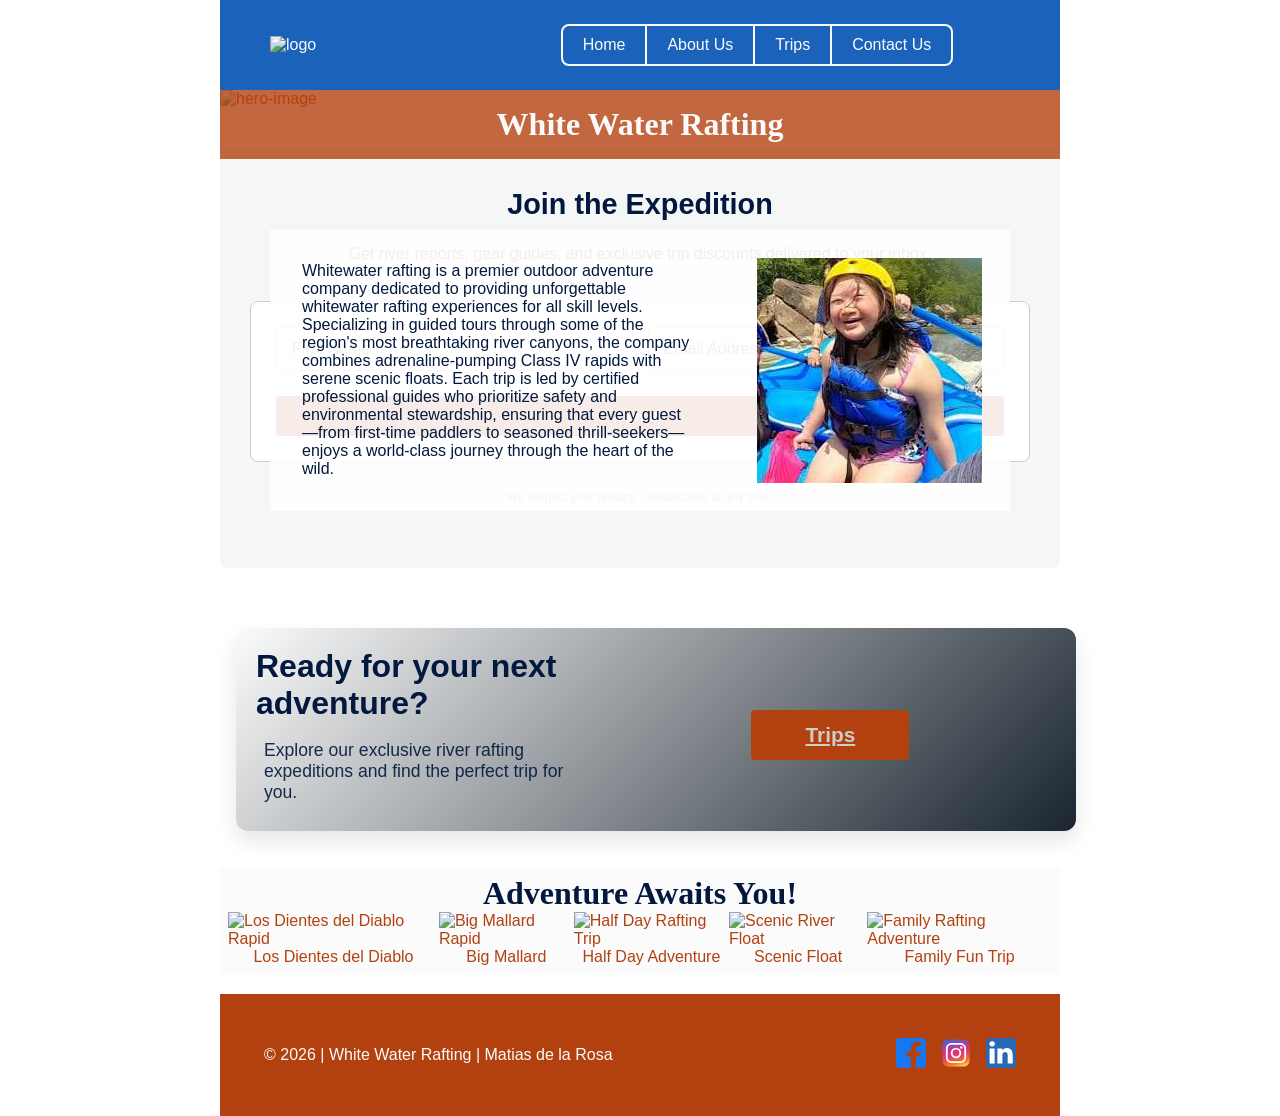
==== wwr/index.html @ 3df8933d "to trips section button" ====
<!DOCTYPE html>
<html lang="en">
<head>
    <meta charset="UTF-8">
    <meta name="viewport" content="width=device-width, initial-scale=1.0">
    <meta name="description" content="Whitewater rafting involves navigating a non-motorized watercraft down free flowing rivers">
    <meta name="author" content="Matias de la Rosa">
    <title>About Us White Water Rafting</title>
    <link rel="stylesheet" href="styles/rafting.css">
</head>
<body>
    <header>
        <div class="container">
            <img src="images/z-wwr-blue.jpg" alt="logo">
        <nav>
            <ul class="menu-link">
                <li class="boton" ><a class="nav-links" href="index.html">Home</a></li>
                <li class="boton" ><a class="nav-links" href="about.html">About Us</a></li>
                <li class="boton" ><a class="nav-links" href="trips.html">Trips</a></li>
                <li class="boton" ><a class="nav-links" href="contact.html">Contact Us</a></li>
            </ul>
        </nav>
        </div>
        
    </header>
    <main>
        <div class="hero">
            <img src="images/hero_transparency_1024.jpg" alt="hero-image">
            <h1>White Water Rafting</h1>
            <article>
                <img src="images/happy-person.jpg" alt="article_small">
                <p>Whitewater rafting is a premier outdoor adventure company dedicated to providing unforgettable whitewater rafting experiences for all skill levels. Specializing in guided tours through some of the region's most breathtaking river canyons, the company combines adrenaline-pumping Class IV rapids with serene scenic floats. Each trip is led by certified professional guides who prioritize safety and environmental stewardship, ensuring that every guest—from first-time paddlers to seasoned thrill-seekers—enjoys a world-class journey through the heart of the wild.
                </p>
            </article>
        </div>
        <section class="newsletter-section">
    <div class="newsletter-container">
        <div class="newsletter-content">
            <h3>Join the Expedition</h3>
            <p>Get river reports, gear guides, and exclusive trip discounts delivered to your inbox.</p>
        </div>
        
        <form class="newsletter-form">
            <div class="input-group">
                <input type="text" id="name" name="name" placeholder="First Name" required>
            </div>
            <div class="input-group">
                <input type="email" id="email" name="email" placeholder="Email Address" required>
            </div>
            <button type="submit" class="submit-btn">Sign Up</button>
        </form>
        
        <p class="privacy-note">We respect your privacy. Unsubscribe at any time.</p>
    </div>
   
</section>
 <section class="cta-section">
    <div class="cta-container">
        <div class="cta-text">
            <h2>Ready for your next adventure?</h2>
            <p>Explore our exclusive river rafting expeditions and find the perfect trip for you.</p>
        </div>
        <div class="button-container">
             <button class="contact-btn btn-trips">
               <a href="trips.html">Trips</a>
             </button>
        </div>
    </div>
</section>
        <section class="section-adventure">
            <h2>Adventure Awaits You!</h2>
            <div class="adventure">
                <figure>
                    <img src="images/adventure-section-1.jpg" alt="Los Dientes del Diablo Rapid">
                    <figcaption>Los Dientes del Diablo</figcaption>
                </figure>

                <figure>
                    <img src="images/adventure-section-2.jpg" alt="Big Mallard Rapid">
                    <figcaption>Big Mallard</figcaption>
                </figure>

                <figure>
                    <img src="images/adventure-section-3.jpg" alt="Half Day Rafting Trip">
                    <figcaption>Half Day Adventure</figcaption>
                </figure>

                <figure>
                    <img src="images/adventure-section-4.jpg" alt="Scenic River Float">
                    <figcaption>Scenic Float</figcaption>
                </figure>

                <figure>
                    <img src="images/adventure-section-5.jpg" alt="Family Rafting Adventure">
                    <figcaption>Family Fun Trip</figcaption>
                </figure>
            </div>
        </section>
    </main>
    <footer>
        <p>&copy; 2026 | White Water Rafting | Matias de la Rosa</p>
        <nav class="socialmedia">
            <a href="https://facebook.com">
                <img class="svg-social" src="images/facebook-square.svg" alt="facebook-logo">
            </a>
            <a href="https://instagram.com">
                <img class="svg-social" src="images/instagram-square.svg" alt="instagram-logo">
            </a>
            <a href="https://linkedin.com">
                <img class="svg-social" src="images/linkedin-square.svg" alt="linkedin-logo">
            </a>
        </nav>

    </footer>
    
</body>
</html>
---- wwr/styles/rafting.css ----
:root {
    --primary-color: #02183e;
    --secondary-color: #fbfbfb;
    --accent1-color: #b34110;
    --accent2-color: #1b63ba;
    --back-color:  #f4f7f6;

    --heading-font: "Rockwell", "Playfair Display", serif;
    --body-font: "Segoe UI", Roboto, Helvetica, Arial, sans-serif;
}

*,
*::before,
*::after {
    margin: 0;
    padding: 0;
    box-sizing: border-box;
}

body {
    font-family: var(--body-font);
    color: var(--accent1-color);
}

header,
main,
footer {
    width: 840px;
    margin: 0 auto;
}

.container {
    background-color: var(--accent2-color);
    color: var(--secondary-color);
    display: grid;
    grid-template-columns: auto 1fr;
    align-items: center;
}

.container img {
    grid-column: 1;
    width: 150px;
    height: auto;
    margin-left: 50px;
    margin-top: 20px;
    margin-bottom: 20px;
    padding: 0;
}

.container nav {
    grid-column: 2;
    justify-self: center;

    margin-left: 50px;
    display: flex;
    justify-content: center;
}

.menu-link {
    display: flex;
    list-style: none;
    margin: 0;
    padding: 0;
    gap: 0px;
}

.menu-link li a {
    display: block;
    padding: 10px 20px;
    text-decoration: none;
    color: var(--secondary-color);
    border: 2px solid var(--secondary-color);
    border-left: none;
}

.menu-link li:hover {
    background-color: var(--primary-color);
}

.menu-link li:first-child a {
    border-left: 2px solid var(--secondary-color);
    border-top-left-radius: 8px;
    border-bottom-left-radius: 8px;
}

.menu-link li:last-child a {
    border-top-right-radius: 8px;
    border-bottom-right-radius: 8px;
}

h1,
h2 {
    font-family: var(--heading-font);
    color: var(--primary-color);
}

nav,
p,
section,
article {
    margin: 16px;
    padding: 8px;
}

.nav-links {
    color: var(--secondary-color);
}

.socialmedia a {
    text-decoration: none;
}

.hero {
    position: relative;
}

.hero p {
    color: var(--primary-color);
}
.hero article {
    display: flex;
    align-items: stretch;
    justify-content: space-between;
    gap: 20px;
    margin: 20px 0;
    position: absolute;
    top: 120px;
    left: 50px;
    right: 50px;
    background-color: rgba(255, 255, 255, 0.9);
}

.hero img {
    display: block;
    width: 100%;
    height: auto;
}

.hero h1 {
    position: absolute;
    top: 0;
    left: 0;
    width: 100%;
    padding: 16px;
    text-align: center;
    background-color: rgba(179, 65, 16, 0.8);
    color: var(--secondary-color);
    margin: 0;
}

.info {
    text-align: center;
    color: black;
    margin-top: 30px;
}

.hero article img {
    flex: 1;
    width: 300px;
    height: auto;
    order: 2;
    object-fit: cover;
    float: right;
    margin: 20px;
}



footer {
    background-color: var(--accent1-color);
    color: var(--secondary-color);
    padding: 20px;
    text-align: center;
    box-sizing: border-box;
    display: flex;
    align-items: center;
    justify-content: space-between;
    margin-top: 20px;
}

.svg-social {
    width: 30px;
    height: auto;
}

.section-history {
    background-color: var(--back-color);
    padding: 30px;
    max-width: 1200px;
    margin: 20px auto;
    box-sizing: border-box;
}

.section-history h2 {
    text-align: center;
    margin-top: 0;
    font-size: 2em;
}

.history {
    display: flex;
    align-items: center;
    justify-content: space-between;
}

.history p {
    text-align: justify;
    margin: 0;
    padding: 10px;
    color: var(--primary-color);
}

.history img {
    height: auto;
    max-height: 200px;
}

.section-adventure {
    background-color: var(--secondary-color);
    margin: 0;
}

.section-adventure h2 {
    text-align: center;
    margin-top: 0;
    font-size: 2em;
}

.section-adventure p {
    color: var(--primary-color);
}

.adventure {
    display: flex;
    justify-content: space-between;

}

.adventure img {
    width: 140px;
    height: auto;
}

figcaption {
    text-align: center;
}

footer p {
    text-align: center;
    color: var(--secondary-color);
}

form {
    background: #fff;
    padding: 25px;
    border: 1px solid #ccc;
    border-radius: 8px;
    height: 100%;
}

.form-item {
    display: grid;
    grid-template-columns: 1fr 2fr;
    align-items: center;
    margin-bottom: 15px;
    gap: 10px;
}

.form-item label {
    color: black;
}

.form-item input {
    width: 100%;
    padding: 8px;
    border: 1px solid #ccc;
    border-radius: 4px;
}

/* --- Radio Group (1/3 Title, 2/3 Options) --- */
.radio-section {
    display: flex;
    align-items: flex-start;
    gap: 10px;
    margin-bottom: 10px;
}

.group-title {
    flex: 0 0 33.33%;
    color: black;
    align-self: center;
}

.radio-options {
    flex: 0 0 66.66%;
    display: flex;
    flex-direction: column;
    gap: 8px;
}

.radio-options label {
    display: flex;
    align-items: center;
    gap: 8px;
    font-weight: normal;
    cursor: pointer;
    color: black;
}

.radio-options input[type="radio"] {
    accent-color: black;
}

/* --- Additional Form Elements --- */
.form-text {
    display: flex;
    flex-direction: column;
    margin-top: 30px;
}

.form-text label {
    color: black;
    margin-bottom: 5px;
}

textarea {
    height: 90px;
    padding: 8px;
    border: 1px solid #ccc;
    border-radius: 4px;
}

.submit-btn {
    width: 100%;
    height: 40px;
    /* Increased slightly for better look */
    margin-top: 10px;
    background-color: var(--accent2-color);
    color: white;
    border: none;
    border-radius: 4px;
    cursor: pointer;
}

.subscribe {
    display: flex;
    flex-direction: row-reverse;
    justify-content: flex-end;
    align-items: center;
    gap: 10px;
    margin: 10px 0;
    color: black;
}

.subscribe input[type="checkbox"] {
    width: 20px;
    height: 20px;
    accent-color: black;
    cursor: pointer;
}

.subscribe label {
    cursor: pointer;
    font-weight: normal;
    margin: 0;
    font-size: 15px;
}

.socialmedia {
    display: flex;
    gap: 15px;
}

/* --- The 50/50 Map & Form Layout --- */
.map-form-container {
    display: flex;
    gap: 20px;
    margin-top: 30px;
    align-items: stretch;
}

.map-box,
.form-box {
    flex: 1;
    width: 50%;
}

.map-box iframe {
    width: 100%;
    height: 100%;
    min-height: 450px;
    border: 0;
    border-radius: 8px;
}

.button-container {
    display: flex;           /* This is the missing piece! */
    justify-content: center; /* Horizontally centers the button */
    width: 100%;
    
}

.contact-btn
{
    width: 35%;
    height: 50px;
    margin-top: 10px;
    background-color: var(--accent2-color);
    color: white;
    border: none;
    border-radius: 4px;
    cursor: pointer;
    border: 3px solid var(--accent1-color);
}
.contact-btn:hover {
    background-color: var(--primary-color);
    border: none;
}

.contact-btn a {
    color: #ccc;
    font-weight: bold;
    font-size: 1.3rem;
}


.title {
    display: flex;
    flex-direction: column;
    justify-content: center;
    align-items: center;
    margin-top: 10px;
}

.images {
    display: grid;
    /* Define two columns of 150px each */
    grid-template-columns: 200px 200px; 
    /* Define two rows of 150px each */
    grid-template-rows: 200px 200px; 
    gap: 10px;
    /* Optional: center the whole grid on the page */
    justify-content: center; 
}

.images1 {
    display: flex;
    gap: 10px;
    
}


.images img {
    /* Make the image fill the 150px cell */
    width: 100%;
    height: 100%;
    /* This prevents the image from stretching/distorting */
    object-fit: cover; 
    border-radius: 4px; /* Optional: matches your button style */

    transition: transform 0.4s ease; /* Controls the speed of the zoom */
}
.images1 img {
    /* Make the image fill the 150px cell */
    width: 200px;
    height: 200px;
    /* This prevents the image from stretching/distorting */
    object-fit: cover; 
    border-radius: 4px; /* Optional: matches your button style */

    transition: transform 0.4s ease; /* Controls the speed of the zoom */
}

.img-cont1 {
    margin-left: ;
}

.images img:hover {
    transform: scale(1.1); /* Zooms in by 10% */
    cursor: pointer;
}
.images1 img:hover {
    transform: scale(1.1); /* Zooms in by 10% */
    cursor: pointer;
}

.trips-section {
    display: flex;
    gap: 60px;
    margin-left: 0px;
    margin-right: 0px;
    display: flex;
    align-items: flex-start;
    gap: 15px;
}

.text-container1 {
    /* Ensure the container itself is taking up all available space */
    width: 100%;
    display: block; 
    margin-top: 15px;
}

.txt-cont1 {
    width: 100%;
    display: flex;
    flex-direction: column;
    align-items: flex-start; /* Alinea todo a la izquierda */
    
    /* Reduce el padding izquierdo a lo mínimo (ejemplo: 5px) */
    padding-left: 5px; 
    padding-right: 20px;
    
    /* Elimina cualquier margen que esté empujando la caja */
    margin-left: 0; 
    box-sizing: border-box;
}

.description-text {
    width: 100%;
    max-width: 100%; 
    text-align: left; /* Texto recto a la izquierda */
    margin-left: 0;   /* Asegura que no haya espacio extra */
    margin-top: 0px;
    font-size: 0.9rem;
    line-height: 1.8;
    color: var(--primary-color);
}

.text-container {
    display: flex;
    flex-direction: column; /* Keeps items stacked vertically */
    align-items: center;    /* Centers items horizontally */
    width: 100%;
}

.text-container h2{
    color: var(--primary-color);
}

.sec {
   background-color: var(--back-color);
    
}



.table-container {
    width: 100%;
    overflow-x: auto;           
    margin: 20px 0;
}

.river-comparison-table {
    width: 100%;
    border-collapse: collapse;    
    font-family: sans-serif;
    font-size: 0.95rem;
    background-color: white;
    box-shadow: 0 2px 5px rgba(0,0,0,0.05); 
    text-align: left;   
    border: 3px solid var(--primary-color);        
}

.river-comparison-table th {
    background-color: var(--primary-color);
    color: white;
    padding: 15px;
    font-weight: 600;
    text-transform: uppercase;
    letter-spacing: 1px;
    border-bottom: 3px solid var(--primary-color);
}


.river-comparison-table td {
    padding: 12px 15px;
    border-bottom: 3px solid var(--primary-color);
    color: var(--primary-color);
    line-height: 1.4;
    border-left: 3px solid var(--primary-color);  /* Vertical line on the left */
    border-right: 3px solid var(--primary-color);
}


.river-comparison-table tbody tr:nth-of-type(even) {
    background-color: #f8f9fa;
}


.river-comparison-table tbody tr:hover {
    background-color: var(--secondary-color);
    cursor: default;
    transition: background-color 0.2s ease;
}


.river-comparison-table td:first-child {
    font-weight: bold;
    color: #2c3e50;
}

.newsletter-section {
    background-color: #f4f7f6; /* Gris claro */
    margin: 40px 0;
    border-radius: 8px;
    width: 100%;
    padding: 40px 0;
    
    /* Estas líneas aseguran que el hijo (container) esté en el centro */
    display: flex;
    justify-content: center;
    align-items: center;
    box-sizing: border-box;
}

/* 2. La caja de 840px: Centrada y protegida contra desbordamientos */
.newsletter-container {
    width: 100%;
    max-width: 840px;
    margin: 0 auto;
    padding: 0 30px; /* Margen interno para que no toque los bordes en móvil */
    text-align: center;
    box-sizing: border-box;
}

.newsletter-content h3 {
    font-family: 'Segoe UI', sans-serif;
    font-size: 1.8rem;
    color: var(--primary-color);
    margin-bottom: 10px;
}

.newsletter-content p {
    color: var(--accent1-color);
    margin-bottom: 30px;
}

/* 3. El formulario: Alineado al centro dentro de los 840px */
.newsletter-form {
    display: flex;
    flex-wrap: wrap;
    gap: 15px;
    justify-content: center;
    width: 100%;
}

.input-group {
    flex: 1;
    min-width: 250px;
}

.newsletter-form input {
    width: 100%;
    padding: 12px 15px;
    border: 1px solid #ccc;
    border-radius: 4px;
    font-size: 1rem;
    outline: none;
    box-sizing: border-box; /* Asegura que el padding no estire el input */
    transition: border-color 0.3s ease;
}

.newsletter-form input:focus {
    border-color: var(--secondary-color, #2c3e50);
}

/* 4. Botón corregido */
.submit-btn {
    padding: 12px 30px;
    background-color: var(--accent1-color);
    color: var(--secondary-color);
    border: none; /* Corregido de border: ; */
    border-radius: 4px;
    font-weight: 600;
    cursor: pointer;
    transition: all 0.3s ease;
}

.submit-btn:hover {
    background-color: #1a252f;
    transform: translateY(-2px);
    box-shadow: 0 4px 8px rgba(0,0,0,0.1);
}

.privacy-note {
    font-size: 0.75rem;
    color: #999;
    margin-top: 20px;
}

.cta-section {
    width: 100%;
    padding: 20px 0;
    display: flex;
    justify-content: center;
    box-sizing: border-box;
}

.cta-container {
    width: 100%;
    max-width: 840px;
    background: linear-gradient(135deg, var(--secondary-color, #2c3e50) 0%, #1a252f 100%);
    color: white;
    padding: 20px;
    border-radius: 12px;
    display: flex;
    justify-content: space-between;
    align-items: center;
    box-sizing: border-box;
    box-shadow: 0 10px 20px rgba(0,0,0,0.1);
}

.cta-text h2 {
    margin: 0;
    font-size: 2rem;
    font-family: 'Segoe UI', sans-serif;
}

.cta-text p {
    margin: 10px 0 0 0;
    font-size: 1.1rem;
    opacity: 0.9;
    color: var(--primary-color);
}

.btn-trips {
    background-color: var(--accent1-color);
}
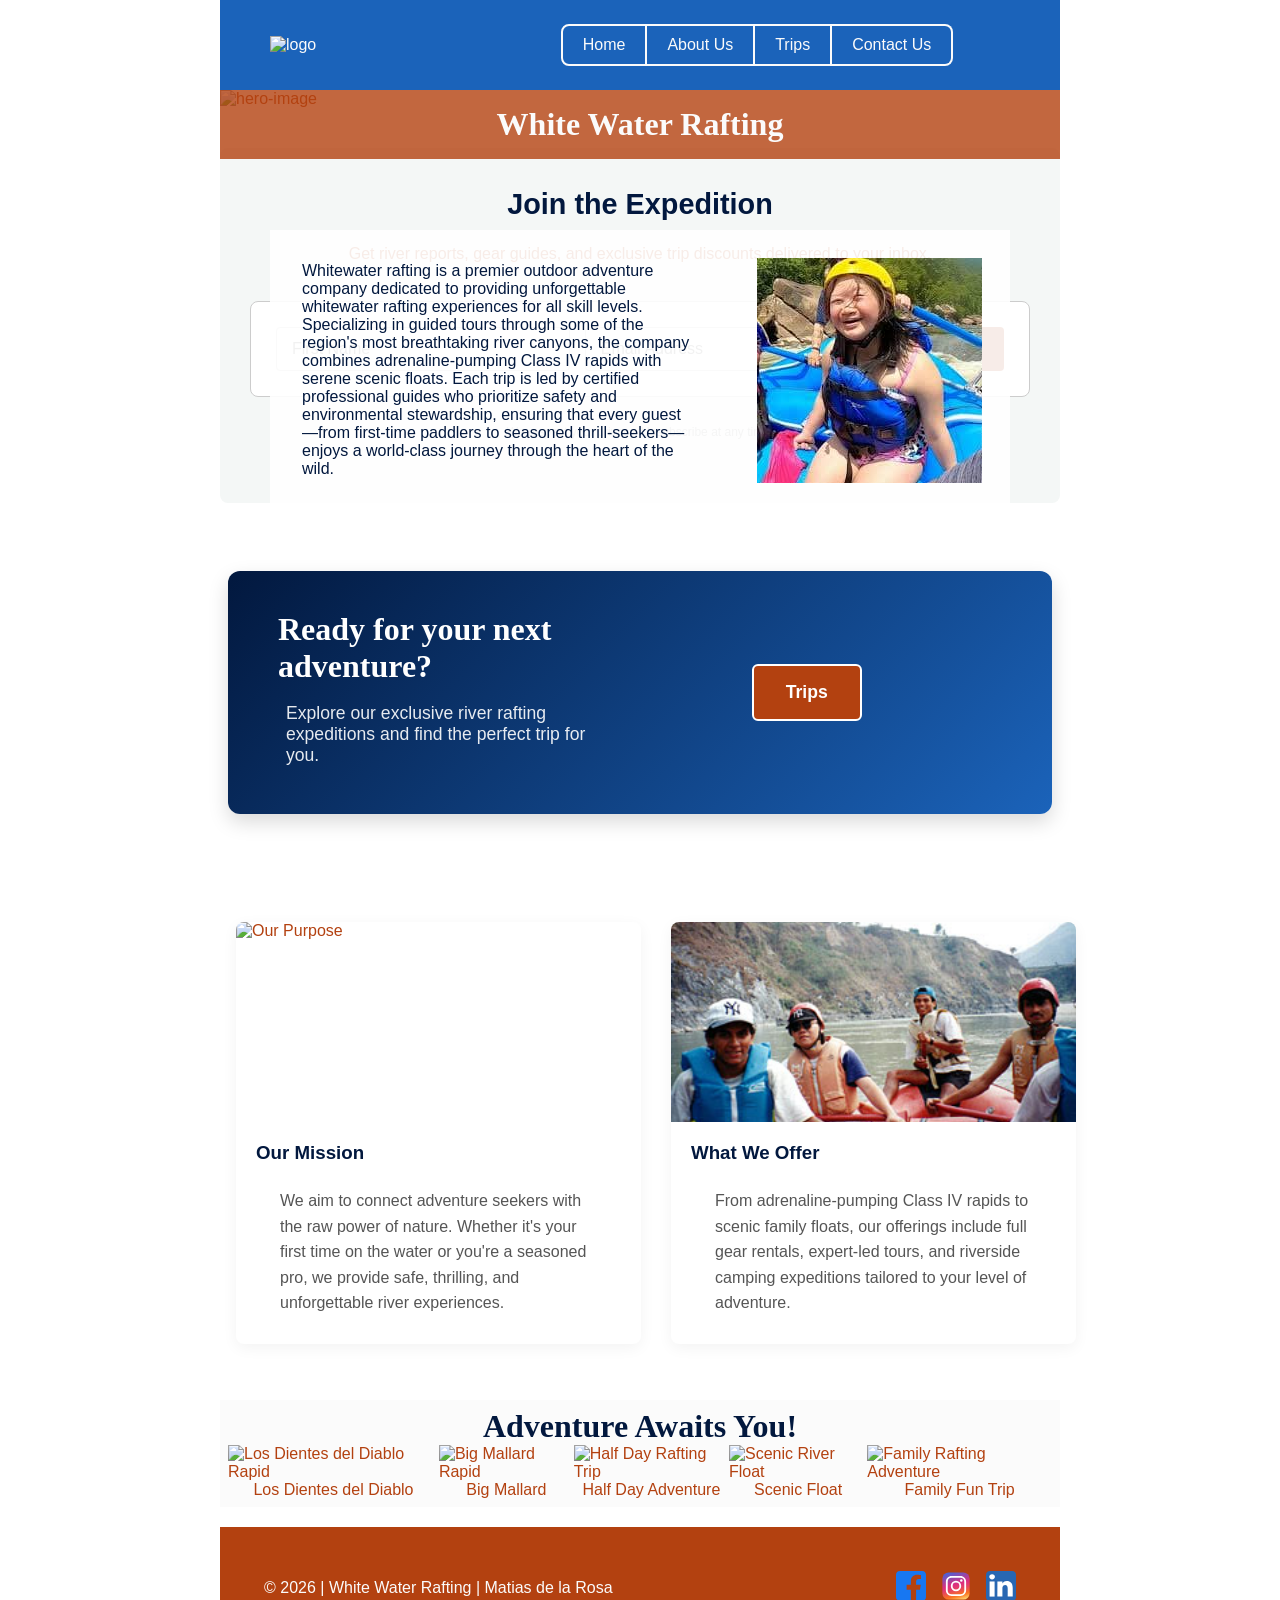
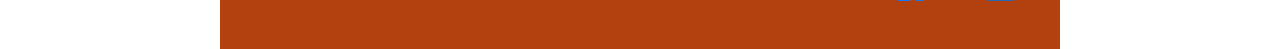
==== commit 41423529: "fix buttons" ====
--- a/wwr/index.html
+++ b/wwr/index.html
@@ -67,6 +67,26 @@
         </div>
     </div>
 </section>
+
+<section class="grid-section">
+    <div class="grid-container">
+        <div class="grid-item">
+            <img src="images/adventure-section-3.jpg" alt="Our Purpose" class="grid-img">
+            <div class="grid-text">
+                <h3>Our Mission</h3>
+                <p>We aim to connect adventure seekers with the raw power of nature. Whether it's your first time on the water or you're a seasoned pro, we provide safe, thrilling, and unforgettable river experiences.</p>
+            </div>
+        </div>
+
+        <div class="grid-item">
+            <img src="images/first_raft.jpg" alt="Our Offerings" class="grid-img">
+            <div class="grid-text">
+                <h3>What We Offer</h3>
+                <p>From adrenaline-pumping Class IV rapids to scenic family floats, our offerings include full gear rentals, expert-led tours, and riverside camping expeditions tailored to your level of adventure.</p>
+            </div>
+        </div>
+    </div>
+</section>
         <section class="section-adventure">
             <h2>Adventure Awaits You!</h2>
             <div class="adventure">
--- a/wwr/styles/rafting.css
+++ b/wwr/styles/rafting.css
@@ -330,17 +330,7 @@
     border-radius: 4px;
 }
 
-.submit-btn {
-    width: 100%;
-    height: 40px;
-    /* Increased slightly for better look */
-    margin-top: 10px;
-    background-color: var(--accent2-color);
-    color: white;
-    border: none;
-    border-radius: 4px;
-    cursor: pointer;
-}
+
 
 .subscribe {
     display: flex;
@@ -400,28 +390,7 @@
     
 }
 
-.contact-btn
-{
-    width: 35%;
-    height: 50px;
-    margin-top: 10px;
-    background-color: var(--accent2-color);
-    color: white;
-    border: none;
-    border-radius: 4px;
-    cursor: pointer;
-    border: 3px solid var(--accent1-color);
-}
-.contact-btn:hover {
-    background-color: var(--primary-color);
-    border: none;
-}
-
-.contact-btn a {
-    color: #ccc;
-    font-weight: bold;
-    font-size: 1.3rem;
-}
+
 
 
 .title {
@@ -681,6 +650,7 @@
     background-color: #1a252f;
     transform: translateY(-2px);
     box-shadow: 0 4px 8px rgba(0,0,0,0.1);
+    border: 2px solid var(--primary-color);
 }
 
 .privacy-note {
@@ -689,42 +659,133 @@
     margin-top: 20px;
 }
 
+
+
+
+
+/* ==========================================================================
+   CTA SECTION
+   ========================================================================== */
 .cta-section {
     width: 100%;
-    padding: 20px 0;
-    display: flex;
-    justify-content: center;
-    box-sizing: border-box;
+    max-width: 840px;
+    margin: 60px auto;
 }
 
 .cta-container {
-    width: 100%;
-    max-width: 840px;
-    background: linear-gradient(135deg, var(--secondary-color, #2c3e50) 0%, #1a252f 100%);
+    background: linear-gradient(135deg, var(--primary-color) 0%, var(--accent2-color) 100%);
     color: white;
-    padding: 20px;
+    padding: 40px 50px;
     border-radius: 12px;
     display: flex;
-    justify-content: space-between;
-    align-items: center;
-    box-sizing: border-box;
-    box-shadow: 0 10px 20px rgba(0,0,0,0.1);
+    justify-content: space-between; /* Separa texto y botón */
+    align-items: center;
+    box-shadow: 0 8px 20px rgba(0, 0, 0, 0.15);
+}
+
+.cta-text {
+    max-width: 60%;
 }
 
 .cta-text h2 {
+    color: white !important; /* Asegura contraste sobre el fondo oscuro */
+    font-size: 2rem;
+    text-align: left;
+    margin: 0 0 10px 0;
+}
+
+.cta-text p {
+    color: rgba(255, 255, 255, 0.9);
+    font-size: 1.1rem;
     margin: 0;
-    font-size: 2rem;
-    font-family: 'Segoe UI', sans-serif;
-}
-
-.cta-text p {
-    margin: 10px 0 0 0;
+    text-align: left;
+}
+
+.contact-btn {
+    background-color: var(--accent1-color);
+    padding: 16px 32px;
+    border: 2px solid white;
+    border-radius: 6px;
+    cursor: pointer;
+    transition: all 0.3s ease;
+}
+
+.contact-btn:hover {
+    background-color: white;
+    transform: translateY(-3px);
+     border: 2px solid var(--primary-color);
+}
+
+.contact-btn a {
+    color: white;
+    text-decoration: none;
+    font-weight: 700;
     font-size: 1.1rem;
-    opacity: 0.9;
-    color: var(--primary-color);
-}
+    transition: color 0.3s ease;
+}
+
+.contact-btn:hover a {
+    color: var(--primary-color);
+}
+
+
+
+
 
 .btn-trips {
     background-color: var(--accent1-color);
 }
 
+.grid-section {
+    width: 100%;
+    display: flex;
+    justify-content: center;
+    padding: 40px 0;
+}
+
+.grid-container {
+    width: 100%;
+    max-width: 840px; /* Consistencia con tu newsletter */
+    display: grid;
+    grid-template-columns: 1fr 1fr; /* Dos columnas iguales */
+    gap: 30px; /* Espacio entre las columnas */
+    box-sizing: border-box;
+}
+
+.grid-item {
+    background-color: #fff;
+    border-radius: 8px;
+    overflow: hidden;
+    box-shadow: 0 4px 15px rgba(0,0,0,0.05);
+    transition: transform 0.3s ease;
+}
+
+.grid-item:hover {
+    transform: translateY(-5px); /* Pequeño salto al pasar el mouse */
+}
+
+.grid-img {
+    width: 100%;
+    height: 200px;
+    object-fit: cover; /* Asegura que la imagen no se deforme */
+    display: block;
+}
+
+.grid-text {
+    padding: 20px;
+    text-align: left; /* Alineación recta a la izquierda como pediste antes */
+}
+
+.grid-text h3 {
+    margin-top: 0;
+    color: var(--primary-color);
+    font-family: sans-serif;
+}
+
+.grid-text p {
+    font-size: 1rem;
+    line-height: 1.6;
+    color: #555;
+    margin-bottom: 0;
+}
+
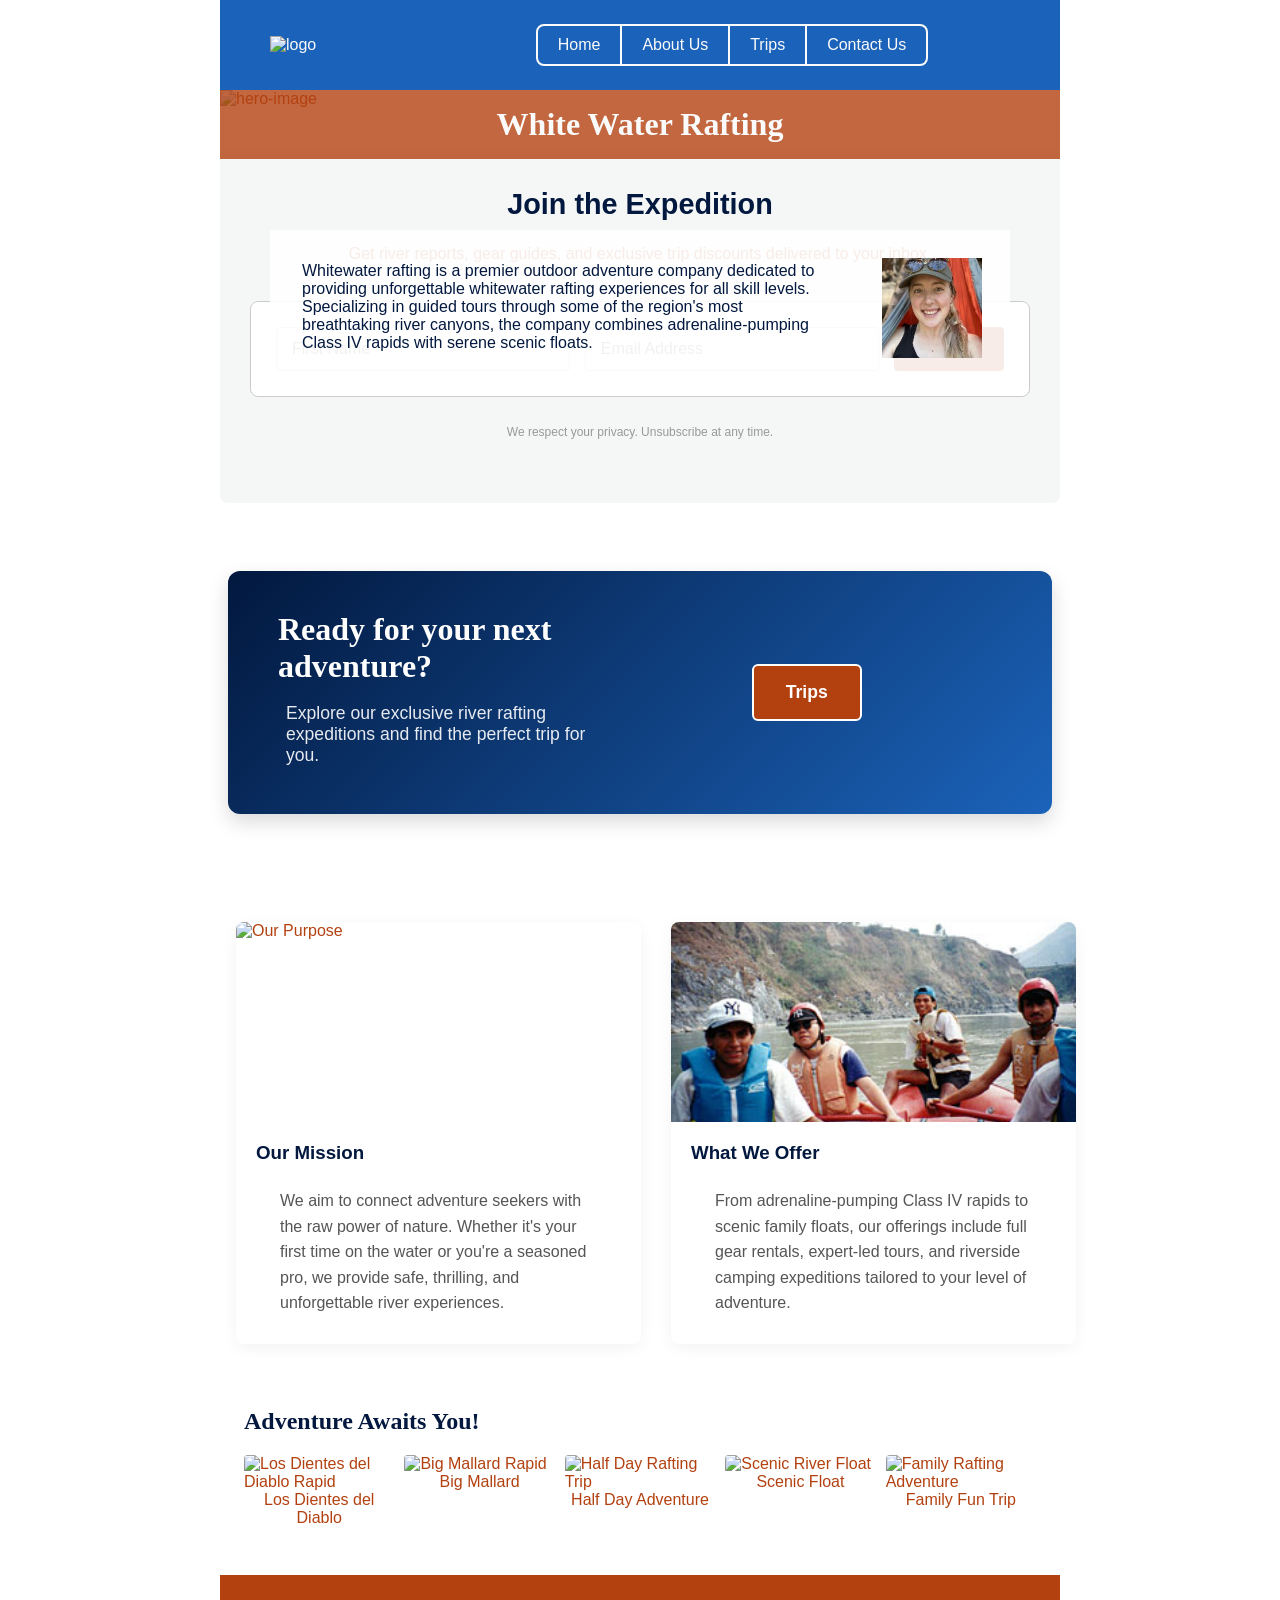
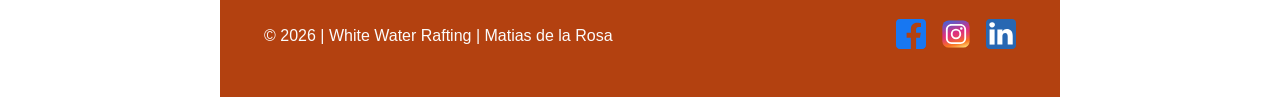
==== commit 7f10b98a: "change hero text and image" ====
--- a/wwr/index.html
+++ b/wwr/index.html
@@ -28,8 +28,11 @@
             <img src="images/hero_transparency_1024.jpg" alt="hero-image">
             <h1>White Water Rafting</h1>
             <article>
-                <img src="images/happy-person.jpg" alt="article_small">
-                <p>Whitewater rafting is a premier outdoor adventure company dedicated to providing unforgettable whitewater rafting experiences for all skill levels. Specializing in guided tours through some of the region's most breathtaking river canyons, the company combines adrenaline-pumping Class IV rapids with serene scenic floats. Each trip is led by certified professional guides who prioritize safety and environmental stewardship, ensuring that every guest—from first-time paddlers to seasoned thrill-seekers—enjoys a world-class journey through the heart of the wild.
+                <img src="images/happy-customer.jpg" alt="article_small">
+                <p>
+                    Whitewater rafting is a premier outdoor adventure company dedicated to providing 
+                    unforgettable whitewater rafting experiences for all skill levels. Specializing in guided 
+                    tours through some of the region's most breathtaking river canyons, the company combines adrenaline-pumping Class IV rapids with serene scenic floats.
                 </p>
             </article>
         </div>
--- a/wwr/styles/rafting.css
+++ b/wwr/styles/rafting.css
@@ -28,6 +28,11 @@
     width: 840px;
     margin: 0 auto;
 }
+header {
+    position: sticky;
+    top: 0;           /* ¡Obligatorio! */
+    z-index: 1000;
+}
 
 .container {
     background-color: var(--accent2-color);
@@ -39,11 +44,11 @@
 
 .container img {
     grid-column: 1;
-    width: 150px;
+    width: 100px;
     height: auto;
     margin-left: 50px;
-    margin-top: 20px;
-    margin-bottom: 20px;
+    margin-top: 0px;
+    margin-bottom: 0px;
     padding: 0;
 }
 
@@ -156,7 +161,7 @@
 
 .hero article img {
     flex: 1;
-    width: 300px;
+    width: 100px;
     height: auto;
     order: 2;
     object-fit: cover;
@@ -197,49 +202,22 @@
     font-size: 2em;
 }
 
-.history {
-    display: flex;
-    align-items: center;
+
+.adventure {
+    display: flex;
     justify-content: space-between;
-}
-
-.history p {
-    text-align: justify;
-    margin: 0;
-    padding: 10px;
-    color: var(--primary-color);
-}
-
-.history img {
-    height: auto;
-    max-height: 200px;
-}
-
-.section-adventure {
-    background-color: var(--secondary-color);
-    margin: 0;
-}
-
-.section-adventure h2 {
-    text-align: center;
-    margin-top: 0;
-    font-size: 2em;
-}
-
-.section-adventure p {
-    color: var(--primary-color);
-}
-
-.adventure {
-    display: flex;
-    justify-content: space-between;
-
-}
-
-.adventure img {
-    width: 140px;
-    height: auto;
-}
+    gap: 10px;
+    margin: 20px 0;
+}
+
+.adventure figure { flex: 1; transition: transform 0.4s; }
+.adventure figure:hover { transform: scale(1.1); z-index: 5; }
+.adventure img { width: 100%; height: 150px; object-fit: cover; border-radius: 4px; }
+
+
+
+
+
 
 figcaption {
     text-align: center;
@@ -384,8 +362,8 @@
 }
 
 .button-container {
-    display: flex;           /* This is the missing piece! */
-    justify-content: center; /* Horizontally centers the button */
+    display: flex;          
+    justify-content: center; 
     width: 100%;
     
 }
@@ -412,12 +390,6 @@
     justify-content: center; 
 }
 
-.images1 {
-    display: flex;
-    gap: 10px;
-    
-}
-
 
 .images img {
     /* Make the image fill the 150px cell */
@@ -429,26 +401,9 @@
 
     transition: transform 0.4s ease; /* Controls the speed of the zoom */
 }
-.images1 img {
-    /* Make the image fill the 150px cell */
-    width: 200px;
-    height: 200px;
-    /* This prevents the image from stretching/distorting */
-    object-fit: cover; 
-    border-radius: 4px; /* Optional: matches your button style */
-
-    transition: transform 0.4s ease; /* Controls the speed of the zoom */
-}
-
-.img-cont1 {
-    margin-left: ;
-}
+
 
 .images img:hover {
-    transform: scale(1.1); /* Zooms in by 10% */
-    cursor: pointer;
-}
-.images1 img:hover {
     transform: scale(1.1); /* Zooms in by 10% */
     cursor: pointer;
 }
